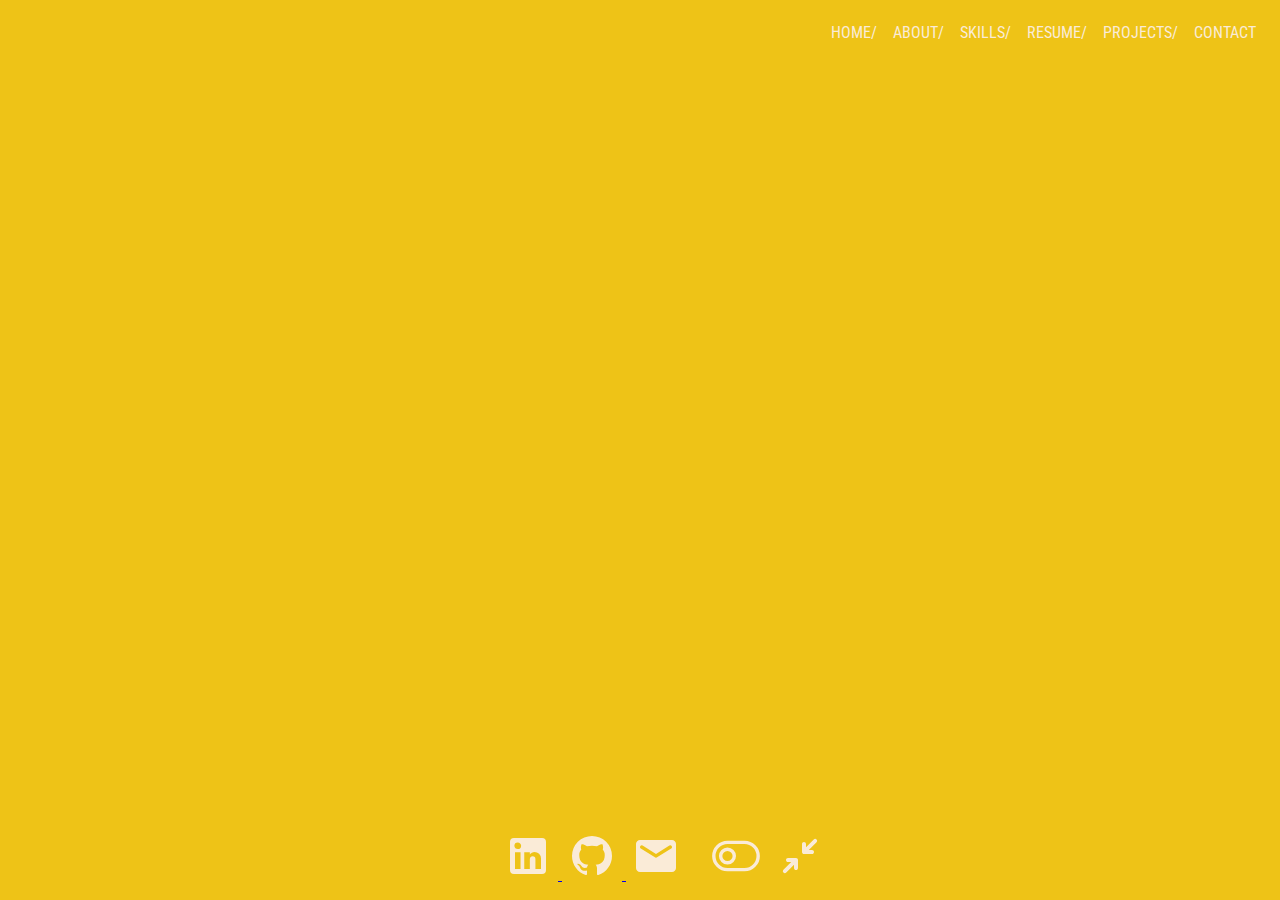
==== about.html @ 508c96f3 "dedisigned the page design and structure" ====
<!DOCTYPE html>
<html lang="en">
<head>
    <meta charset="UTF-8">
    <meta name="viewport" content="width=device-width, initial-scale=1.0">
    <title>Iasmina Alkashash</title>
    <link rel="stylesheet" href="style.css">
    <link href="https://fonts.googleapis.com/css2?family=Roboto+Condensed:ital,wght@0,100..900;1,100..900&display=swap" rel="stylesheet" />
  <link href="https://fonts.googleapis.com/css2?family=Barrio&family=Roboto+Condensed:ital,wght@0,100..900;1,100..900&display=swap" rel="stylesheet">
  <script defer src="script.js"></script>
</head>
<body class="about">
    <header>
        <nav class="navigation-bar">
          <ul class="navigation-list">
            <li><a href="/home.html" class="navigation-link">Home/</a></li>
            <li><a href="/about.html" class="navigation-link">About/</a></li>
            <li><a href="/skills.html" class="navigation-link">Skills/</a></li>
            <li><a href="/resume.html" class="navigation-link">Resume/</a></li>
            <li><a href="/projects.html" class="navigation-link">Projects/</a></li>
            <li><a href="/contact.html" class="navigation-link">Contact</a></li>
          </ul>
        </nav>
      </header>
        
      <footer class="footer">
        <a href="https://www.linkedin.com/in/iasmina-alkashash/" target="_blank">
        <button class="about"><img src="images/mdi--linkedin (1).svg" class="svg" alt="LinkedIn profile link" /></button> </a>
        <a href="https://github.com/iasminakash"target="_blank">
        <button class="about"><img src="images/mdi--github.svg" class="svg" alt="GitHub repository link" /></button> </a>
        <a href="/contact.html" class="navigation-link"target="_self">
        <button class="about"><img src="images/material-symbols--mail-rounded.svg" class="svg" alt="Contact me via e-mail" /></button></a>
        <button class="about"><img src="images/ep--turn-off (7).svg" class="svg" alt="Change the light mode" /></button>
        <button class="about"><img src="images/material-symbols--hide-rounded (1).svg" class="svg" alt="Hide the footer" /></button>
      </footer>
    
</body>
</html>
---- style.css ----
.home {
  background-color:rgb(88, 182, 193);
}

.about {
  background-color: rgb(238, 195, 23);
}

.skills {
background-color: rgb(141, 165, 75);
}

.resume {
  background-color: rgb(197, 133, 201);
}

.projects {
  background-color: rgb(112, 106, 224);
}

.contact {
  background-color: rgb(224, 91, 182);
}
/* NAVIGATION BAR */
.navigation-list {
  padding: 0;
  margin: 0;
  display: flex;
  justify-content: end;
  height: 3rem;
  list-style: none;
  align-items: center;
  
}

.navigation-link {
  font-family: 'Roboto Condensed', sans-serif;
  font-size: 1rem;
  text-decoration: none;
  color:antiquewhite;
  margin-right: 1rem;
  text-transform: uppercase;
}

.navigation-link:hover {
  text-decoration: underline;
  text-decoration-thickness: 1px;
  color: rgb(102, 98, 98);
}

.greeting-and-name{
  text-align: center;
  padding-top: 10%;
  margin-bottom: 0;
  padding-bottom: 0;
  font-size: 5rem;
  text-transform: uppercase;
  color: antiquewhite;
}

.introduction-text{
  font-family: 'Barrio', cursive;
  font-size: 2rem;
  text-transform: uppercase;
  text-align: center;
  color: rgb(102, 98, 98);
  margin-top: 0;
  padding-top: 0;
  padding-left: 25%;
  padding-right: 25%;
}

.footer{
  position: fixed;
  bottom: 0;
  width: 100%;
  text-align: center;
  padding: 1rem;
}

button {
  border: none;

}

.svg {
width: 3rem;
height: 3rem;
}

.svg:hover {
  transform: scale(1.5);
  cursor:grab;
}
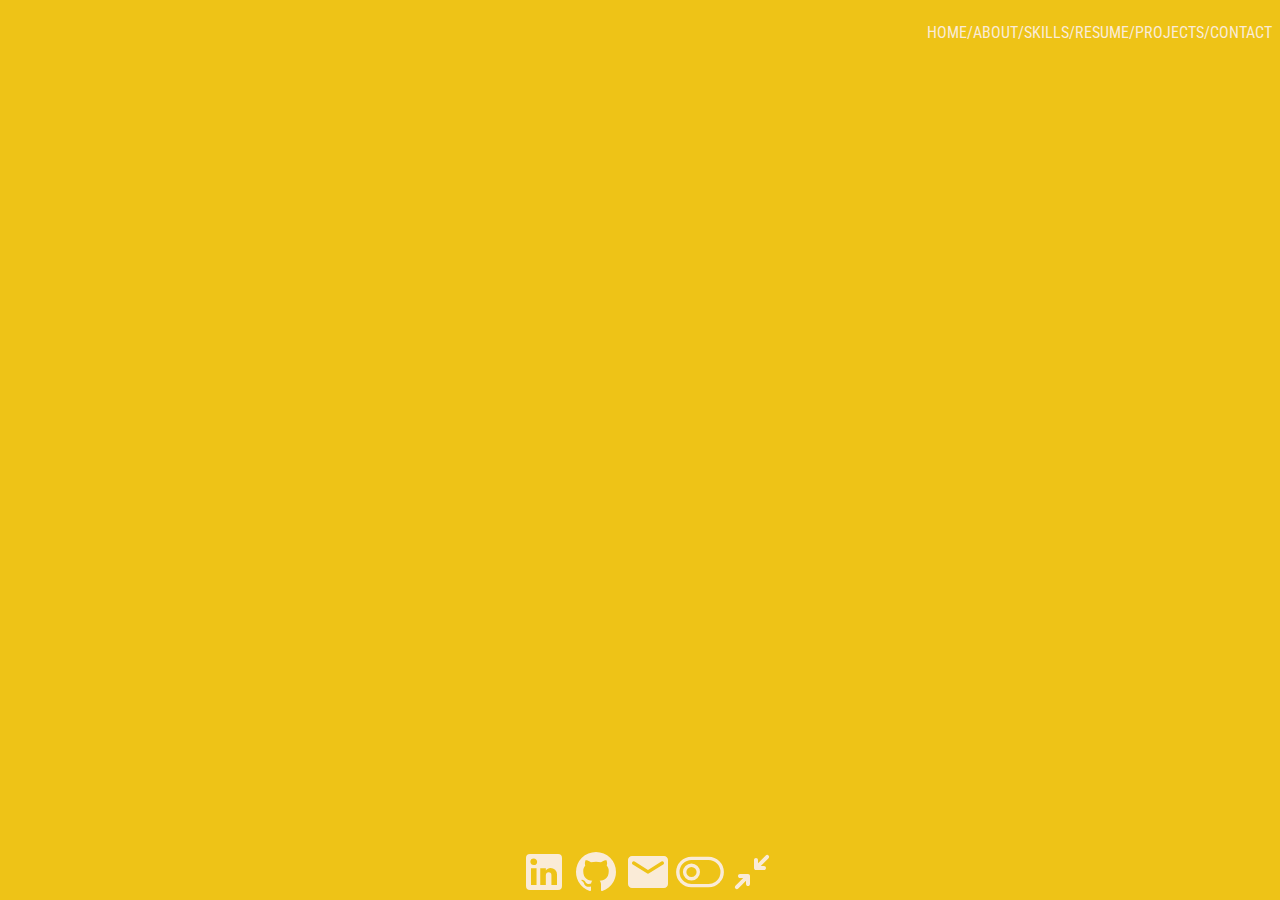
==== commit d6a9ba69: "tested home page layot on three different screen sizes, adjusted with the help of media quaries" ====
--- a/about.html
+++ b/about.html
@@ -23,7 +23,7 @@
         </nav>
       </header>
         
-      <footer class="footer">
+      <footer class="footer about">
         <a href="https://www.linkedin.com/in/iasmina-alkashash/" target="_blank">
         <button class="about"><img src="images/mdi--linkedin (1).svg" class="svg" alt="LinkedIn profile link" /></button> </a>
         <a href="https://github.com/iasminakash"target="_blank">
--- a/style.css
+++ b/style.css
@@ -1,3 +1,4 @@
+/*HOME PAGE CSS, FOOTER AND NAV BAR FOR ALL MTML FILES*/
 .home {
   background-color:rgb(88, 182, 193);
 }
@@ -21,7 +22,7 @@
 .contact {
   background-color: rgb(224, 91, 182);
 }
-/* NAVIGATION BAR */
+
 .navigation-list {
   padding: 0;
   margin: 0;
@@ -50,13 +51,14 @@
 
 .greeting-and-name{
   text-align: center;
-  padding-top: 10%;
+  padding-top: 15%;
   margin-bottom: 0;
   padding-bottom: 0;
   font-size: 5rem;
   text-transform: uppercase;
   color: antiquewhite;
 }
+
 
 .introduction-text{
   font-family: 'Barrio', cursive;
@@ -75,12 +77,22 @@
   bottom: 0;
   width: 100%;
   text-align: center;
-  padding: 1rem;
+  padding: 0;
 }
+
+footer a {
+  text-decoration: none;
+}
+
 
 button {
   border: none;
+  padding: 0;
+}
 
+.navigation-link{
+  padding: 0;
+  margin: 0;
 }
 
 .svg {
@@ -93,6 +105,44 @@
   cursor:grab;
 }
 
+@media (max-width: 390px) {
+
+  .navigation-link{
+    font-size: 1rem;
+    margin-right: 0;
+  }
+  .navigation-list{
+    display: flex;
+    justify-content: center;
+  }
+  main{
+    padding-top: 20%;
+    }
+
+  .greeting-and-name{
+    font-size: 3rem;
+  }
+
+  .introduction-text{
+    font-size: 1.5rem;
+  }
+
+
+  .introduction-text{
+    font-size: 1.5rem;
+    padding-bottom: 10rem;
+    margin-bottom: 10rem;
+  }
+
+}
+
+@media (max-width: 768px) {
+  .greeting-and-name{
+    padding-top: 30%;
+  } 
+}
+  
 
 
 
+
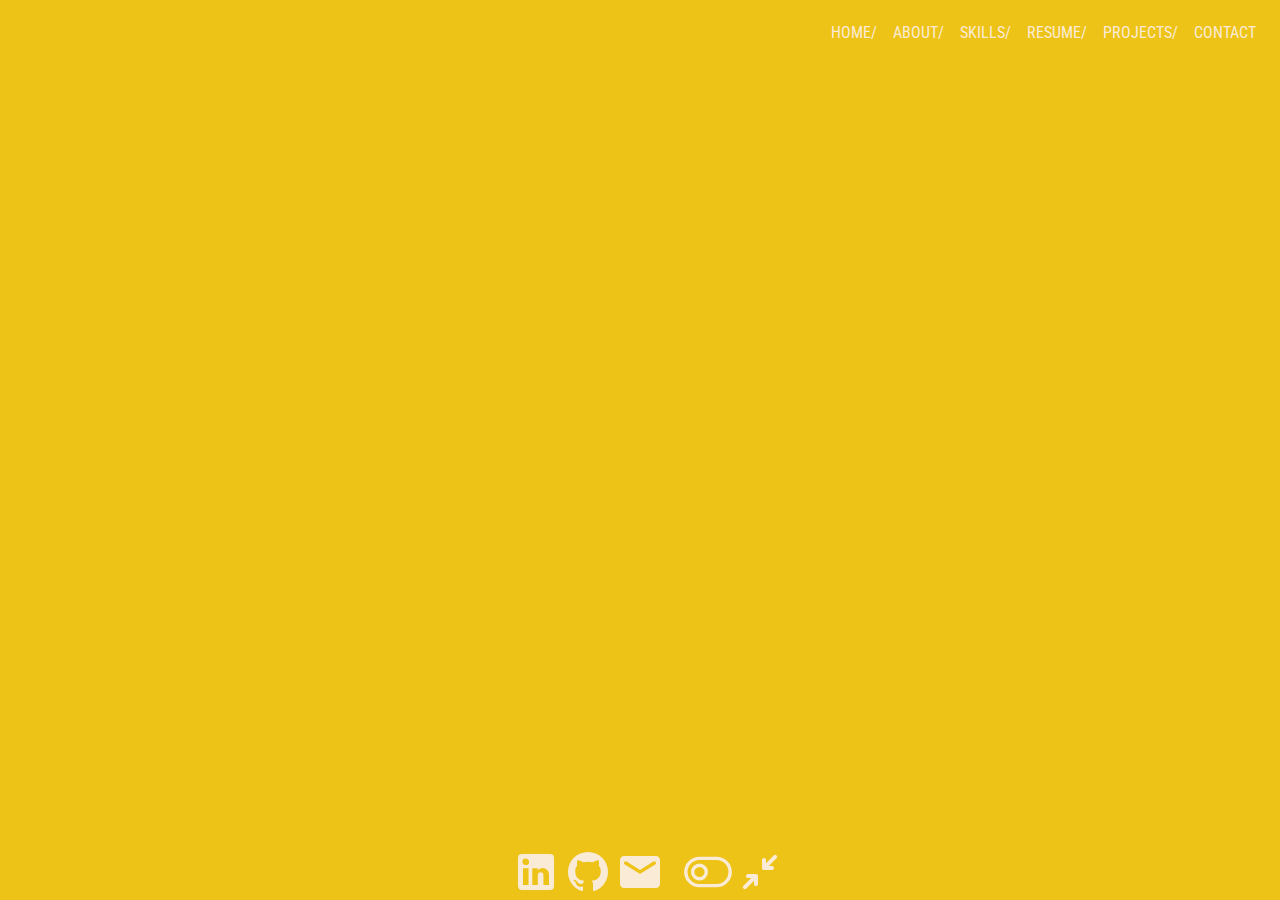
==== commit deb2d7f3: "cleaned the from redduntant parametres, optimised media quaries, updated the script.js file and fini" ====
--- a/about.html
+++ b/about.html
@@ -31,7 +31,7 @@
         <a href="/contact.html" class="navigation-link"target="_self">
         <button class="about"><img src="images/material-symbols--mail-rounded.svg" class="svg" alt="Contact me via e-mail" /></button></a>
         <button class="about"><img src="images/ep--turn-off (7).svg" class="svg" alt="Change the light mode" /></button>
-        <button class="about"><img src="images/material-symbols--hide-rounded (1).svg" class="svg" alt="Hide the footer" /></button>
+        <button class="about hide-footer-button"><img src="images/material-symbols--hide-rounded (1).svg" class="svg" alt="Hide the footer" /></button>
       </footer>
     
 </body>
--- a/style.css
+++ b/style.css
@@ -1,28 +1,12 @@
-/*HOME PAGE CSS, FOOTER AND NAV BAR FOR ALL MTML FILES*/
-.home {
-  background-color:rgb(88, 182, 193);
-}
+/* Section Backgrounds */
+.home { background-color: rgb(88, 182, 193); }
+.about { background-color: rgb(238, 195, 23); }
+.skills { background-color: rgb(141, 165, 75); }
+.resume { background-color: rgb(197, 133, 201); }
+.projects { background-color: rgb(112, 106, 224); }
+.contact { background-color: rgb(224, 91, 182); }
 
-.about {
-  background-color: rgb(238, 195, 23);
-}
-
-.skills {
-background-color: rgb(141, 165, 75);
-}
-
-.resume {
-  background-color: rgb(197, 133, 201);
-}
-
-.projects {
-  background-color: rgb(112, 106, 224);
-}
-
-.contact {
-  background-color: rgb(224, 91, 182);
-}
-
+/* Navigation Bar */
 .navigation-list {
   padding: 0;
   margin: 0;
@@ -31,14 +15,13 @@
   height: 3rem;
   list-style: none;
   align-items: center;
-  
 }
 
 .navigation-link {
-  font-family: 'Roboto Condensed', sans-serif;
+  font-family: "Roboto Condensed", sans-serif;
   font-size: 1rem;
   text-decoration: none;
-  color:antiquewhite;
+  color: antiquewhite;
   margin-right: 1rem;
   text-transform: uppercase;
 }
@@ -49,30 +32,29 @@
   color: rgb(102, 98, 98);
 }
 
-.greeting-and-name{
+/* Greeting and Intro Text */
+.greeting-and-name {
   text-align: center;
   padding-top: 15%;
   margin-bottom: 0;
-  padding-bottom: 0;
   font-size: 5rem;
   text-transform: uppercase;
   color: antiquewhite;
 }
 
-
-.introduction-text{
-  font-family: 'Barrio', cursive;
+.introduction-text {
+  font-family: "Teko", sans-serif;
+  line-height: 0.7;
   font-size: 2rem;
   text-transform: uppercase;
   text-align: center;
   color: rgb(102, 98, 98);
   margin-top: 0;
-  padding-top: 0;
-  padding-left: 25%;
-  padding-right: 25%;
+  padding: 0 20%;
 }
 
-.footer{
+/* Footer */
+.footer {
   position: fixed;
   bottom: 0;
   width: 100%;
@@ -84,65 +66,39 @@
   text-decoration: none;
 }
 
-
 button {
   border: none;
   padding: 0;
 }
 
-.navigation-link{
-  padding: 0;
-  margin: 0;
-}
-
 .svg {
-width: 3rem;
-height: 3rem;
+  width: 3rem;
+  height: 3rem;
 }
 
 .svg:hover {
   transform: scale(1.5);
-  cursor:grab;
+  cursor: grab;
+}
+
+/* Media Queries */
+@media (max-width: 845px) {
+  .greeting-and-name { padding-top: 10%; }
+  
+  .navigation-list {
+    display: flex;
+    justify-content: center;
+  }
+
+  .navigation-link {
+    font-size: 1.5rem;
+    margin-right: 0;
+  }
 }
 
 @media (max-width: 390px) {
-
-  .navigation-link{
-    font-size: 1rem;
-    margin-right: 0;
-  }
-  .navigation-list{
-    display: flex;
-    justify-content: center;
-  }
-  main{
-    padding-top: 20%;
-    }
-
-  .greeting-and-name{
-    font-size: 3rem;
-  }
-
-  .introduction-text{
-    font-size: 1.5rem;
-  }
-
-
-  .introduction-text{
-    font-size: 1.5rem;
-    padding-bottom: 10rem;
-    margin-bottom: 10rem;
-  }
-
-}
-
-@media (max-width: 768px) {
-  .greeting-and-name{
-    padding-top: 30%;
-  } 
-}
-  
-
-
-
-
+  .navigation-link { font-size: 1rem; margin-right: 0; }
+  main { padding-top: 20%; }
+  .greeting-and-name { font-size: 3rem; }
+  .introduction-text { font-size: 1.5rem; padding-bottom: 10rem; margin-bottom: 10rem; }
+}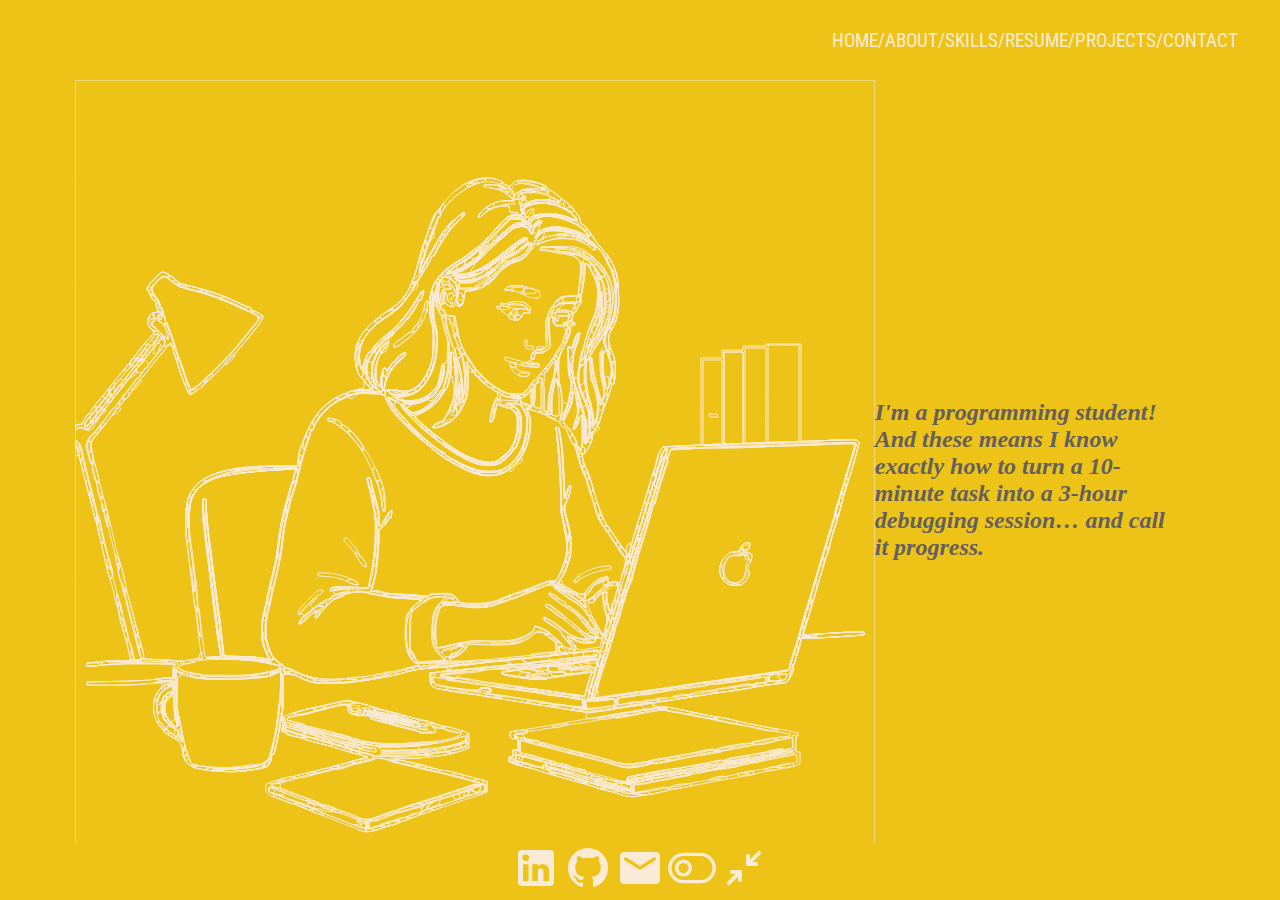
==== commit f726e3b1: "commiting all last changes" ====
--- a/about.html
+++ b/about.html
@@ -22,7 +22,33 @@
           </ul>
         </nav>
       </header>
-        
+
+      <div class="slideshow">
+        <div class="slides">
+          <div class="slide">
+            <img src="images/programming_outline.svg" alt="Slide 1" class="slide-image" />
+            <p>I'm a programming student!<br> And these means I know exactly how to turn a 10-minute task into a 3-hour debugging session… and call it progress.</p>
+          </div>
+          <div class="slide">
+            <img src="images/cooking_outline.svg" alt="Slide 2" class="slide-image" />
+            <p> I am am excellent cook!<br>Whether it's plating a dish or pushing to production, I believe everything should be done with flavor and finesse.</p>
+          </div>
+          <div class="slide">
+            <img src="images//dentistry_outline.svg" alt="Slide 3" class="slide-image" />
+            <p>I use to work in dentistry!<br>My journey from dentistry to development might seem like a leap, but both require focus, problem-solving, and a lot of patience — especially when something won’t stop hurting… or compiling.</p>
+          </div>
+          <div class="slide">
+            <img src="images/mom_outline.svg" alt="Slide 4" class="slide-image" />
+            <p>I am a mom of a young two year old alphabet genius!<br>Between raising a two-year-old and coding full time, I’ve mastered multitasking, patience, and the art of drinking cold coffee.</p>
+          </div>
+         
+          <div class="slide">
+            <img src="images/travelling_outline.svg" alt="Slide 5" class="slide-image" />
+          <p>My biggest dream is to travel by train across all of Europe!<br>Just like a train journey, I believe programming is about the ride — smooth tracks, occasional bumps along the way, scenic solutions, and always moving forward.</p>            </p>
+          </div>
+        </div>
+      </div>
+
       <footer class="footer about">
         <a href="https://www.linkedin.com/in/iasmina-alkashash/" target="_blank">
         <button class="about"><img src="images/mdi--linkedin (1).svg" class="svg" alt="LinkedIn profile link" /></button> </a>
@@ -30,7 +56,7 @@
         <button class="about"><img src="images/mdi--github.svg" class="svg" alt="GitHub repository link" /></button> </a>
         <a href="/contact.html" class="navigation-link"target="_self">
         <button class="about"><img src="images/material-symbols--mail-rounded.svg" class="svg" alt="Contact me via e-mail" /></button></a>
-        <button class="about"><img src="images/ep--turn-off (7).svg" class="svg" alt="Change the light mode" /></button>
+        <button class="about change-light-mode"><img src="images/ep--turn-off (7).svg" class="svg" alt="Change the light mode" /></button>
         <button class="about hide-footer-button"><img src="images/material-symbols--hide-rounded (1).svg" class="svg" alt="Hide the footer" /></button>
       </footer>
     
--- a/style.css
+++ b/style.css
@@ -1,28 +1,43 @@
-/* Section Backgrounds */
-.home { background-color: rgb(88, 182, 193); }
-.about { background-color: rgb(238, 195, 23); }
-.skills { background-color: rgb(141, 165, 75); }
-.resume { background-color: rgb(197, 133, 201); }
-.projects { background-color: rgb(112, 106, 224); }
-.contact { background-color: rgb(224, 91, 182); }
-
-/* Navigation Bar */
-.navigation-list {
+/* ALL PAGES STYLING */
+body {
+  margin-right: 2%;
+  margin-left: 2%;
+}
+
+main {
+  padding-bottom: 3rem;
+}
+
+button,
+.navigation-link {
+  border: none;
   padding: 0;
   margin: 0;
+}
+
+.home    { background-color: rgb(88, 182, 193); }
+.about   { background-color: rgb(238, 195, 23); }
+.skills  { background-color: rgb(141, 165, 75); }
+.resume  { background-color: rgb(197, 133, 201); }
+.projects{ background-color: rgb(112, 106, 224); }
+.contact { background-color: rgb(224, 91, 182); }
+
+/* NAVIGATION BAR */
+.navigation-list {
   display: flex;
   justify-content: end;
+  align-items: center;
   height: 3rem;
   list-style: none;
-  align-items: center;
+  padding: 0;
+  margin-right: 1rem;
 }
 
 .navigation-link {
   font-family: "Roboto Condensed", sans-serif;
-  font-size: 1rem;
+  font-size: 1.2rem;
   text-decoration: none;
   color: antiquewhite;
-  margin-right: 1rem;
   text-transform: uppercase;
 }
 
@@ -32,12 +47,13 @@
   color: rgb(102, 98, 98);
 }
 
-/* Greeting and Intro Text */
+/* HOME */
 .greeting-and-name {
   text-align: center;
+  line-height: 0.9;
   padding-top: 15%;
   margin-bottom: 0;
-  font-size: 5rem;
+  font-size: 6rem;
   text-transform: uppercase;
   color: antiquewhite;
 }
@@ -53,22 +69,21 @@
   padding: 0 20%;
 }
 
-/* Footer */
-.footer {
+/* FOOTER */
+footer {
   position: fixed;
   bottom: 0;
+  left: 0;
+  right: 0;
+  height: 3.5rem;
   width: 100%;
   text-align: center;
-  padding: 0;
+  border-style: initial;
+  border-color: antiquewhite;
 }
 
 footer a {
   text-decoration: none;
-}
-
-button {
-  border: none;
-  padding: 0;
 }
 
 .svg {
@@ -81,24 +96,318 @@
   cursor: grab;
 }
 
-/* Media Queries */
-@media (max-width: 845px) {
-  .greeting-and-name { padding-top: 10%; }
-  
-  .navigation-list {
-    display: flex;
-    justify-content: center;
+/* SKILLS */
+.carousel-wrapper {
+  position: relative;
+  width: 100%;
+  overflow: hidden;
+  margin: 2rem 0;
+}
+
+.carousel-window {
+  overflow: hidden;
+}
+
+.carousel-track {
+  display: flex;
+  gap: 5rem;
+  transition: transform 0.5s ease;
+}
+
+.skill-card {
+  height: 10rem;
+  width: 10rem;
+  border: 0.3rem solid antiquewhite;
+  border-radius: 20%;
+  box-shadow: 0 6px 15px rgba(0, 0, 0, 0.15);
+  padding: 20px;
+  background-color: transparent;
+  flex-shrink: 0;
+  box-sizing: border-box;
+}
+
+.skill-card:hover {
+  border-width: 1rem;
+  cursor: grab;
+}
+
+.skill-svg img {
+  width: 5rem;
+  height: 5rem;
+  margin-bottom: 10px;
+}
+
+.skill-svg p {
+  font-size: 1rem;
+  font-weight: bold;
+  font-family: "Roboto Condensed", sans-serif;
+  color: antiquewhite;
+}
+
+.carousel-controls {
+  display: flex;
+  justify-content: center;
+  margin-top: 1.5rem;
+  gap: 1rem;
+}
+
+.carousel-controls button {
+  background-color: antiquewhite;
+  opacity: 0.4;
+  padding: 1rem;
+  font-size: 1.5rem;
+  cursor: pointer;
+  border-radius: 50%;
+  transition: all 0.3s ease;
+}
+
+.carousel-controls button:hover {
+  opacity: 0.9;
+  transform: scale(1.05);
+}
+
+.skill-info {
+  text-align: center;
+  margin: 2rem auto 0;
+  padding: 1.5rem;
+  max-width: 50rem;
+  border: 2px solid antiquewhite;
+  border-radius: 1rem;
+  background-color: rgba(255, 255, 255, 0.05);
+  color: antiquewhite;
+}
+
+/* RESUME */
+.resume-text {
+  color: rgb(61, 59, 56);
+  font-family: "Roboto Condensed", sans-serif;
+  font-size: 1.5rem;
+  margin: 0 5%;
+}
+
+.resume-text h2,
+.resume-text h3 {
+  font-family: "Teko", sans-serif;
+}
+
+/* PROJECTS */
+.project-contribution-graph-svg {
+  width: 95%;
+  height: auto;
+  display: block;
+  margin: 0 auto;
+}
+
+.card-section {
+  margin-top: 3%;
+  display: flex;
+  flex-wrap: wrap;
+  gap: 1rem;
+  justify-content: center;
+  text-align: center;
+}
+
+.card {
+  width: 20rem;
+  background: rgb(211, 204, 226);
+  opacity: 0.5;
+  padding: 0.4em;
+  border-radius: 6px;
+  margin-bottom: 10%;
+}
+
+.card-image {
+  width: 100%;
+  height: 20rem;
+  border-radius: 6px 6px 0 0;
+}
+
+.card:hover {
+  transform: scale(1.1);
+  opacity: 0.9;
+}
+
+.category,
+.heading,
+.name {
+  text-transform: uppercase;
+  font-family: "Roboto Condensed", sans-serif;
+}
+
+.category {
+  font-size: 0.7em;
+  font-weight: 600;
+  color: rgb(112, 106, 224);
+  padding: 10px 7px 0;
+}
+
+.category:hover,
+.heading:hover,
+.name:hover {
+  cursor: pointer;
+}
+
+.heading {
+  color: rgb(88, 87, 87);
+  padding: 7px;
+  line-height: 0.9;
+}
+.gray-filter {
+  filter: grayscale(100%);
+  transition: filter 0.3s ease;
+}
+
+
+/* CONTACT */
+main.contact-form {
+  display: flex;
+  justify-content: center;
+  margin-top: 10%;
+  width: 100%;
+}
+
+form {
+  background-color: transparent;
+  border: 2px solid antiquewhite;
+  padding: 2rem;
+  border-radius: 8px;
+  width: 100%;
+  max-width: 500px;
+  box-sizing: border-box;
+}
+
+label {
+  font-size: 1.1rem;
+  color: antiquewhite;
+  text-transform: uppercase;
+}
+
+input[type="text"],
+input[type="email"],
+textarea {
+  width: 100%;
+  padding: 0.8rem;
+  margin: 0.8rem 0;
+  border: 1px solid antiquewhite;
+  border-radius: 5px;
+  font-size: 1rem;
+  color: #000;
+  background-color: antiquewhite;
+  opacity: 0.8;
+  box-sizing: border-box;
+}
+
+input[type="submit"] {
+  background-color: antiquewhite;
+  padding: 0.8rem 2rem;
+  font-size: 1.1rem;
+  color: rgb(41, 40, 38);
+  opacity: 0.5;
+  cursor: pointer;
+  border-radius: 5px;
+  transition: background-color 0.3s ease;
+  text-transform: uppercase;
+}
+
+input[type="submit"]:hover {
+  opacity: 0.9;
+}
+
+/* ABOUT */
+.slideshow {
+  display: block;
+  justify-content: center;
+  max-width: 90%;
+  max-height: 90%;
+  overflow: hidden;
+  margin: 0 2% 0 4%;
+}
+
+.slides {
+  display: flex;
+  animation: slide 15s infinite;
+}
+
+.slide {
+  width: 100%;
+  flex-shrink: 0;
+  display: flex;
+  justify-content: center;
+  align-items: center;
+  flex-direction: row;
+}
+
+.slide-image {
+  width: 100%;
+  max-width: 80%;
+  height: auto;
+  border: none;
+  box-shadow: none;
+}
+
+.slide p {
+  color: rgb(101, 95, 95);
+  font-weight: bold;
+  font-size: 1.5rem;
+  font-style: italic;
+}
+
+@keyframes slide {
+  0%, 20%   { transform: translateX(0%); }
+  25%, 45%  { transform: translateX(-100%); }
+  50%, 70%  { transform: translateX(-200%); }
+  75%, 95%  { transform: translateX(-300%); }
+  100%      { transform: translateX(-400%); }
+}
+
+/* MEDIA QUARIES */
+@media (max-width: 768px) {
+  .greeting-and-name {
+    padding-top: 50%;
+  }
+
+  .carousel-track {
+    gap: 2rem;
+  }
+
+  .skill-card {
+    width: 8rem;
+    height: 8rem;
+  }
+
+  .card-section {
+    flex-direction: column;
+    align-items: center;
+  }
+
+  .card {
+    width: 80%;
+  }
+}
+
+@media (max-width: 390px) {
+  .greeting-and-name {
+    font-size: 2.5rem;
+    line-height: 0.8;
   }
 
   .navigation-link {
+    font-size: 1rem;
+  }
+
+  .introduction-text {
     font-size: 1.5rem;
-    margin-right: 0;
-  }
-}
-
-@media (max-width: 390px) {
-  .navigation-link { font-size: 1rem; margin-right: 0; }
-  main { padding-top: 20%; }
-  .greeting-and-name { font-size: 3rem; }
-  .introduction-text { font-size: 1.5rem; padding-bottom: 10rem; margin-bottom: 10rem; }
-}+    line-height: 1.2rem;
+    margin-bottom: 10rem;
+  }
+
+  .slide {
+    flex-direction: column;
+    text-align: center;
+  }
+
+  .slide p {
+    margin-top: 1rem;
+    font-size: 1rem;
+  }
+}
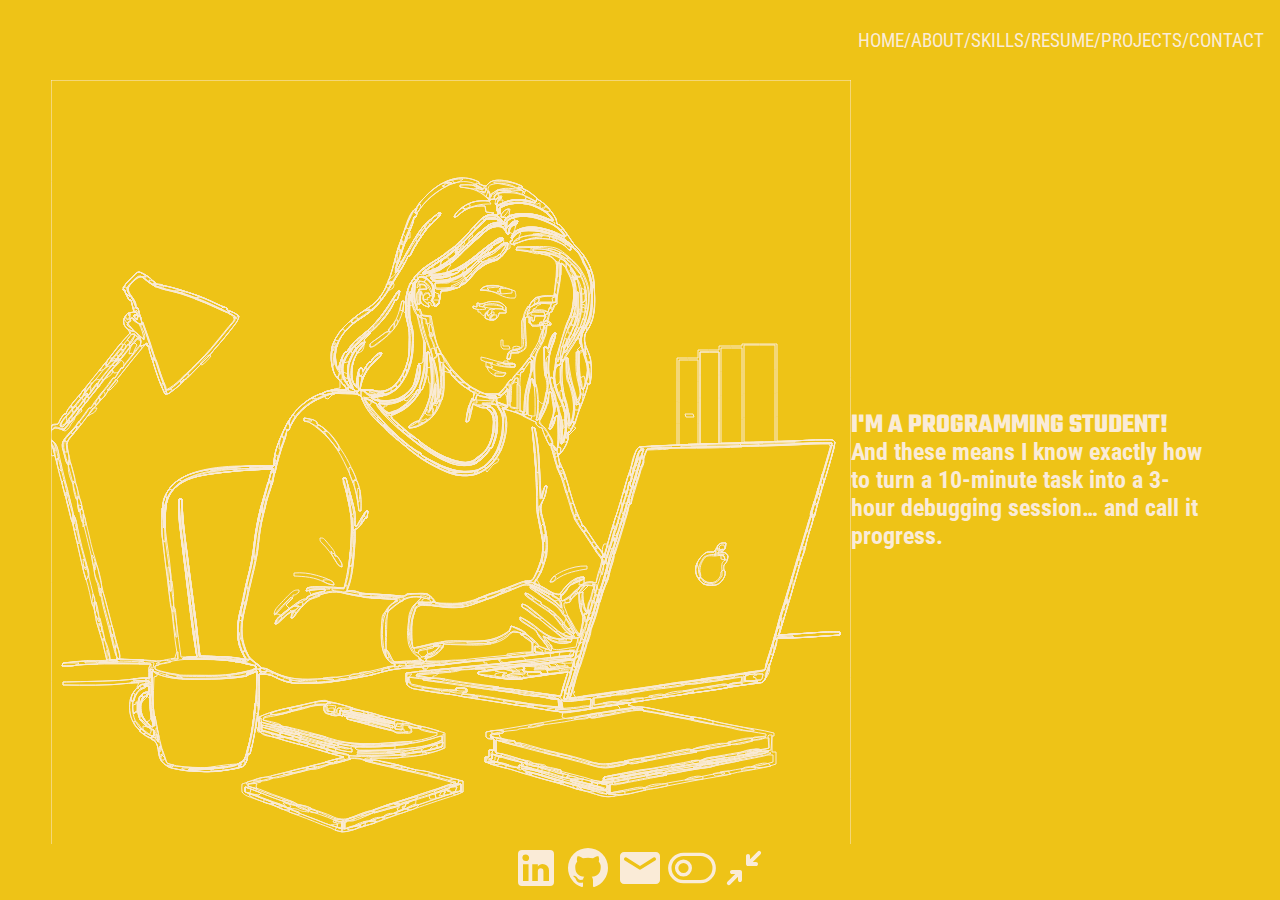
==== commit d4cfe698: "changind home to index" ====
--- a/about.html
+++ b/about.html
@@ -5,15 +5,19 @@
     <meta name="viewport" content="width=device-width, initial-scale=1.0">
     <title>Iasmina Alkashash</title>
     <link rel="stylesheet" href="style.css">
-    <link href="https://fonts.googleapis.com/css2?family=Roboto+Condensed:ital,wght@0,100..900;1,100..900&display=swap" rel="stylesheet" />
-  <link href="https://fonts.googleapis.com/css2?family=Barrio&family=Roboto+Condensed:ital,wght@0,100..900;1,100..900&display=swap" rel="stylesheet">
+    <link
+      href="https://fonts.googleapis.com/css2?family=Roboto+Condensed:ital,wght@0,100..900;1,100..900&display=swap"
+      rel="stylesheet"
+    />
+    <link href="https://fonts.googleapis.com/css2?family=Barrio&family=Roboto+Condensed:ital,wght@0,100..900;1,100..900&family=Teko:wght@300..700&display=swap" rel="stylesheet">
+  </head>
   <script defer src="script.js"></script>
 </head>
 <body class="about">
     <header>
         <nav class="navigation-bar">
           <ul class="navigation-list">
-            <li><a href="/home.html" class="navigation-link">Home/</a></li>
+            <li><a href="/index.html" class="navigation-link">Home/</a></li>
             <li><a href="/about.html" class="navigation-link">About/</a></li>
             <li><a href="/skills.html" class="navigation-link">Skills/</a></li>
             <li><a href="/resume.html" class="navigation-link">Resume/</a></li>
@@ -27,24 +31,27 @@
         <div class="slides">
           <div class="slide">
             <img src="images/programming_outline.svg" alt="Slide 1" class="slide-image" />
-            <p>I'm a programming student!<br> And these means I know exactly how to turn a 10-minute task into a 3-hour debugging session… and call it progress.</p>
+            <p><span class="headline">I'm a programming student!</span><br> And these means I know exactly how to turn a 10-minute task into a 3-hour debugging session… and call it progress.</p>
           </div>
+
           <div class="slide">
             <img src="images/cooking_outline.svg" alt="Slide 2" class="slide-image" />
-            <p> I am am excellent cook!<br>Whether it's plating a dish or pushing to production, I believe everything should be done with flavor and finesse.</p>
+            <p><span class="headline">I am am excellent cook!</span><br>Whether it's plating a dish or pushing to production, I believe everything should be done with flavor and finesse.</p>
           </div>
+
           <div class="slide">
             <img src="images//dentistry_outline.svg" alt="Slide 3" class="slide-image" />
-            <p>I use to work in dentistry!<br>My journey from dentistry to development might seem like a leap, but both require focus, problem-solving, and a lot of patience — especially when something won’t stop hurting… or compiling.</p>
+            <p><span class="headline">I use to work in dentistry!</span><br>My journey from dentistry to development might seem like a leap, but both require focus, problem-solving, and a lot of patience — especially when something won’t stop hurting… or compiling.</p>
           </div>
+
           <div class="slide">
             <img src="images/mom_outline.svg" alt="Slide 4" class="slide-image" />
-            <p>I am a mom of a young two year old alphabet genius!<br>Between raising a two-year-old and coding full time, I’ve mastered multitasking, patience, and the art of drinking cold coffee.</p>
+            <p><span class="headline">I am a mom of a young two year old alphabet genius!</span><br>Between raising a two-year-old and coding full time, I’ve mastered multitasking, patience, and the art of drinking cold coffee.</p>
           </div>
          
           <div class="slide">
             <img src="images/travelling_outline.svg" alt="Slide 5" class="slide-image" />
-          <p>My biggest dream is to travel by train across all of Europe!<br>Just like a train journey, I believe programming is about the ride — smooth tracks, occasional bumps along the way, scenic solutions, and always moving forward.</p>            </p>
+          <p><span class="headline">My biggest dream is to travel by train across all of Europe!</span><br>Just like a train journey, I believe programming is about the ride — smooth tracks, occasional bumps along the way, scenic solutions, and always moving forward.</p>            </p>
           </div>
         </div>
       </div>
--- a/style.css
+++ b/style.css
@@ -1,7 +1,6 @@
 /* ALL PAGES STYLING */
 body {
-  margin-right: 2%;
-  margin-left: 2%;
+  margin: 0;
 }
 
 main {
@@ -15,12 +14,24 @@
   margin: 0;
 }
 
-.home    { background-color: rgb(88, 182, 193); }
-.about   { background-color: rgb(238, 195, 23); }
-.skills  { background-color: rgb(141, 165, 75); }
-.resume  { background-color: rgb(197, 133, 201); }
-.projects{ background-color: rgb(112, 106, 224); }
-.contact { background-color: rgb(224, 91, 182); }
+.home {
+  background-color: rgb(88, 182, 193);
+}
+.about {
+  background-color: rgb(238, 195, 23);
+}
+.skills {
+  background-color: rgb(141, 165, 75);
+}
+.resume {
+  background-color: rgb(197, 133, 201);
+}
+.projects {
+  background-color: rgb(112, 106, 224);
+}
+.contact {
+  background-color: rgb(224, 91, 182);
+}
 
 /* NAVIGATION BAR */
 .navigation-list {
@@ -69,7 +80,7 @@
   padding: 0 20%;
 }
 
-/* FOOTER */
+/* FOOTER NAVIGATION BAR*/
 footer {
   position: fixed;
   bottom: 0;
@@ -257,7 +268,6 @@
   transition: filter 0.3s ease;
 }
 
-
 /* CONTACT */
 main.contact-form {
   display: flex;
@@ -314,18 +324,19 @@
 }
 
 /* ABOUT */
+
 .slideshow {
   display: block;
   justify-content: center;
   max-width: 90%;
   max-height: 90%;
   overflow: hidden;
-  margin: 0 2% 0 4%;
+  margin: 0 4% 0 4%;
 }
 
 .slides {
   display: flex;
-  animation: slide 15s infinite;
+  animation: slide 30s infinite;
 }
 
 .slide {
@@ -341,23 +352,43 @@
   width: 100%;
   max-width: 80%;
   height: auto;
-  border: none;
-  box-shadow: none;
+  border-style: hidden;
 }
 
 .slide p {
-  color: rgb(101, 95, 95);
+  color: antiquewhite;
   font-weight: bold;
   font-size: 1.5rem;
-  font-style: italic;
+  font-family: "Roboto Condensed", sans-serif;
+}
+
+.headline {
+  font-size: 1.7rem;
+  text-transform: uppercase;
+  line-height: 0.9;
+  font-family: "Teko", sans-serif;
 }
 
 @keyframes slide {
-  0%, 20%   { transform: translateX(0%); }
-  25%, 45%  { transform: translateX(-100%); }
-  50%, 70%  { transform: translateX(-200%); }
-  75%, 95%  { transform: translateX(-300%); }
-  100%      { transform: translateX(-400%); }
+  0%,
+  20% {
+    transform: translateX(0%);
+  }
+  25%,
+  45% {
+    transform: translateX(-100%);
+  }
+  50%,
+  70% {
+    transform: translateX(-200%);
+  }
+  75%,
+  95% {
+    transform: translateX(-300%);
+  }
+  100% {
+    transform: translateX(-400%);
+  }
 }
 
 /* MEDIA QUARIES */
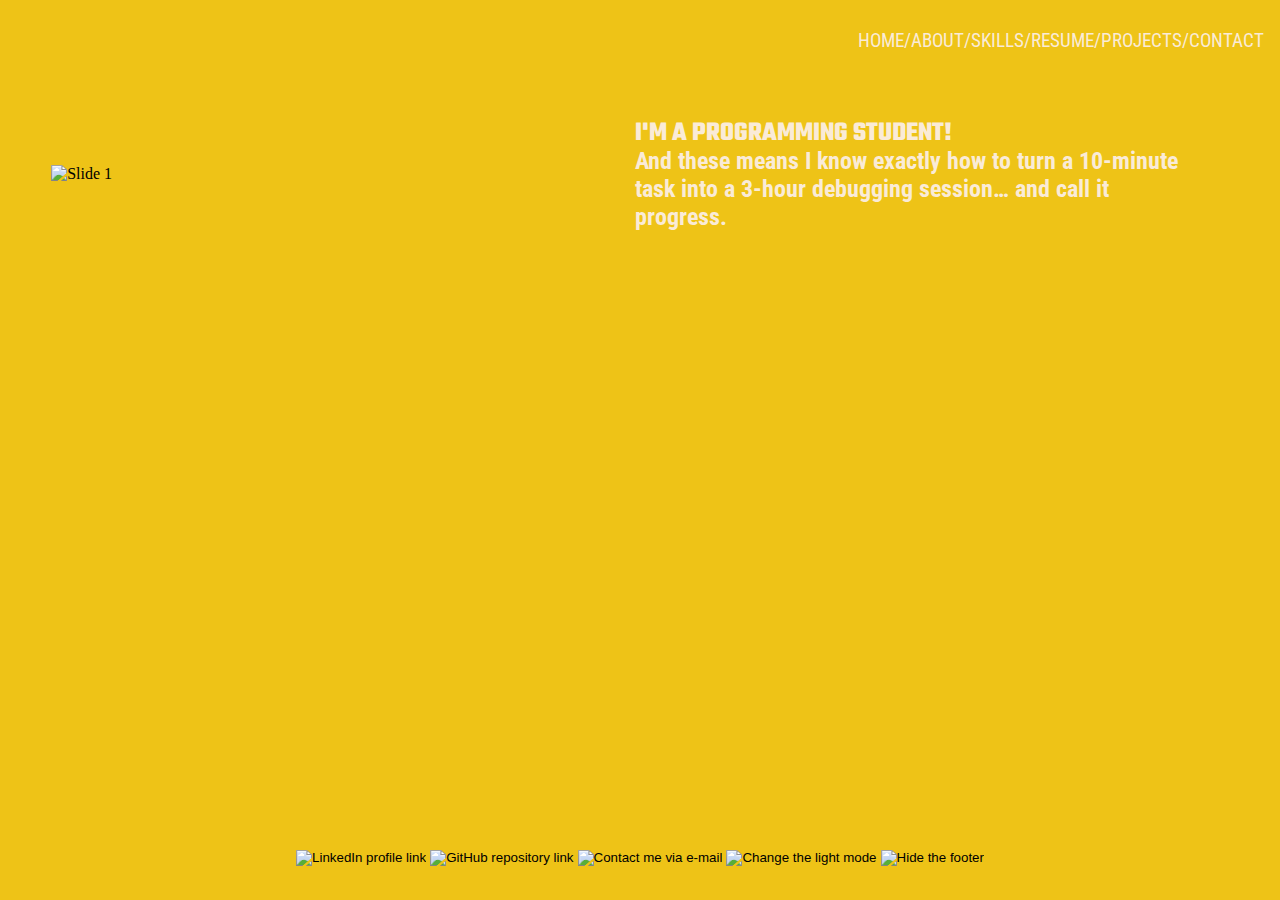
==== commit ac593615: "trycing to add bade to meta data" ====
--- a/about.html
+++ b/about.html
@@ -12,17 +12,21 @@
     <link href="https://fonts.googleapis.com/css2?family=Barrio&family=Roboto+Condensed:ital,wght@0,100..900;1,100..900&family=Teko:wght@300..700&display=swap" rel="stylesheet">
   </head>
   <script defer src="script.js"></script>
+  <base href="/cv_portfilio/" />
+
 </head>
 <body class="about">
     <header>
         <nav class="navigation-bar">
           <ul class="navigation-list">
-            <li><a href="/index.html" class="navigation-link">Home/</a></li>
-            <li><a href="/about.html" class="navigation-link">About/</a></li>
-            <li><a href="/skills.html" class="navigation-link">Skills/</a></li>
-            <li><a href="/resume.html" class="navigation-link">Resume/</a></li>
-            <li><a href="/projects.html" class="navigation-link">Projects/</a></li>
-            <li><a href="/contact.html" class="navigation-link">Contact</a></li>
+            <li><a href="index.html" class="navigation-link">Home/</a></li>
+          <li><a href="about.html" class="navigation-link">About/</a></li>
+          <li><a href="skills.html" class="navigation-link">Skills/</a></li>
+          <li><a href="resume.html" class="navigation-link">Resume/</a></li>
+          <li>
+            <a href="projects.html" class="navigation-link">Projects/</a>
+          </li>
+          <li><a href="contact.html" class="navigation-link">Contact</a></li>
           </ul>
         </nav>
       </header>
